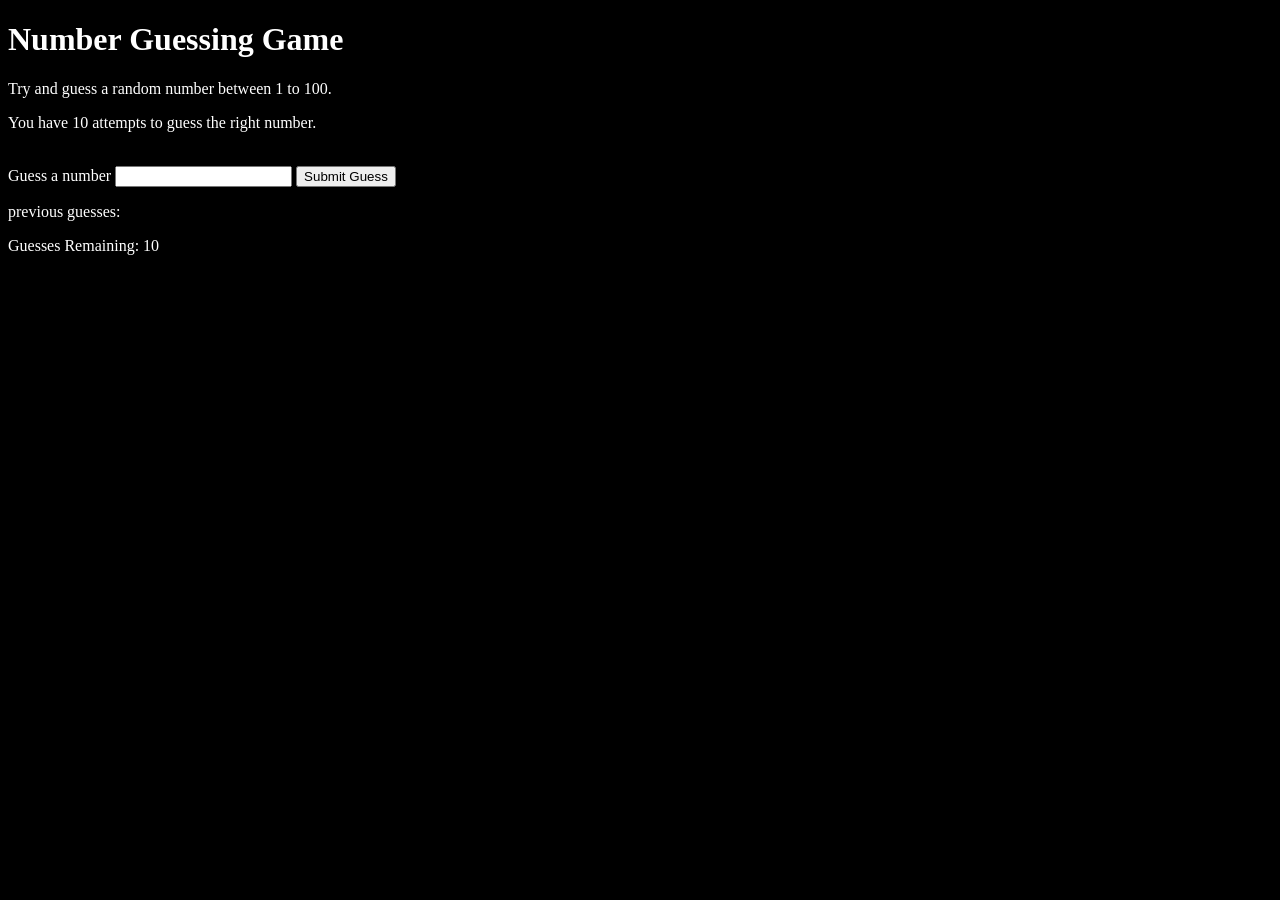
==== Guess_the_number_project_4/index.html @ 6056d413 "projects" ====
<!DOCTYPE html>
<html lang="en">
<head>
    <meta charset="UTF-8">
    <meta name="viewport" content="width=device-width, initial-scale=1.0">
    <title>Number Guessing Game</title>
    <link rel="stylesheet" href="style.css">
</head>
<body style="background-color: black; color:#fff;">

    <div id="wrapper">
        <h1>Number Guessing Game</h1>
        <p>Try and guess a random number between 1 to 100.</p>
        <p>You have 10 attempts to guess the right number.</p>
    </br>
    
    <from class="form">
        <label2 for="guessField" id="guess">Guess a number</label2>
        <input type="text" id="guessField" class="guessField">
        <input type="submit" id="subt" value="Submit Guess">
    </from>
    
    <div class=""resultParas>
        <p>previous guesses: <span class="guesses"></span></p>
        <p>Guesses Remaining: <span class="lastResult">10</span></p>
        <p class="lowOrHi"></p>
    </div>
    
    </div>

    <script src="script.js"></script>
    
</body>
</html>
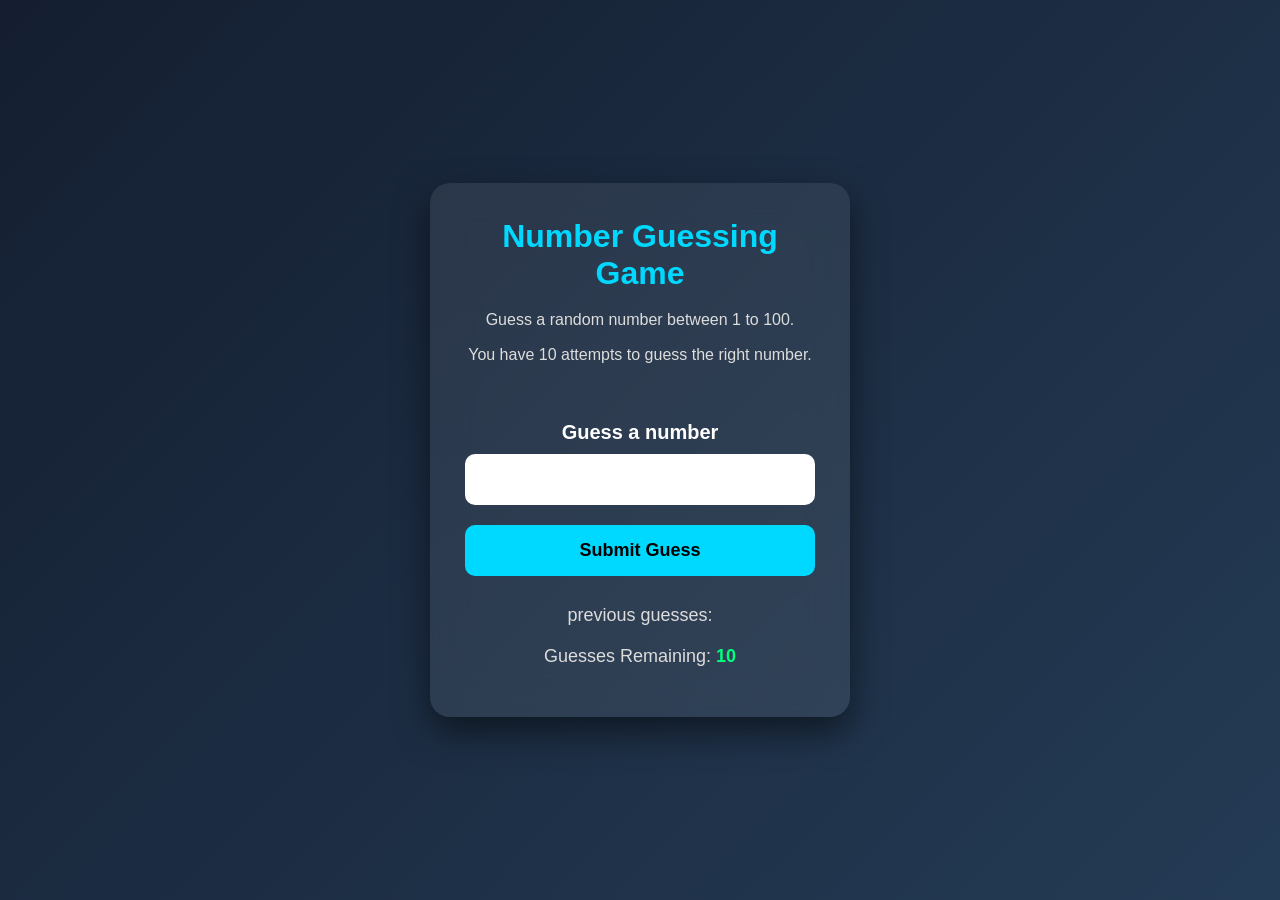
==== commit 136a8a0d: "guessing number game" ====
--- a/Guess_the_number_project_4/index.html
+++ b/Guess_the_number_project_4/index.html
@@ -8,19 +8,19 @@
 </head>
 <body style="background-color: black; color:#fff;">
 
-    <div id="wrapper">
+    <div class="wrapper">
         <h1>Number Guessing Game</h1>
-        <p>Try and guess a random number between 1 to 100.</p>
+        <p>Guess a random number between 1 to 100.</p>
         <p>You have 10 attempts to guess the right number.</p>
-    </br>
+    <br>
     
-    <from class="form">
-        <label2 for="guessField" id="guess">Guess a number</label2>
+    <form class="form">
+        <label for="guessField" id="guess">Guess a number</label>
         <input type="text" id="guessField" class="guessField">
         <input type="submit" id="subt" value="Submit Guess">
-    </from>
+    </form>
     
-    <div class=""resultParas>
+    <div class="resultParas">
         <p>previous guesses: <span class="guesses"></span></p>
         <p>Guesses Remaining: <span class="lastResult">10</span></p>
         <p class="lowOrHi"></p>
--- a/Guess_the_number_project_4/style.css
+++ b/Guess_the_number_project_4/style.css
@@ -0,0 +1,116 @@
+*{
+    margin: 0;
+    padding: 0;
+    box-sizing: border-box;
+    font-family: "Poppins", sans-serif;
+}
+
+body{
+    height: 100vh;
+    display: flex;
+    justify-content: center;
+    align-items: center;
+    background: linear-gradient(135deg,#141e30,#243b55);
+}
+
+.wrapper{
+    width: 420px;
+    padding: 35px;
+    border-radius: 20px;
+    background: rgba(255,255,255,0.08);
+    backdrop-filter: blur(20px);
+    box-shadow: 0 15px 35px rgba(0,0,0,.5);
+    text-align: center;
+    color: white;
+}
+
+.wrapper h1{
+    font-size: 32px;
+    margin-bottom: 15px;
+    color: #00d9ff;
+}
+
+.wrapper p{
+    margin: 10px 0;
+    color: #ddd;
+    line-height: 1.6;
+}
+
+label{
+    display: block;
+    margin-top: 25px;
+    margin-bottom: 10px;
+    font-size: 20px;
+    font-weight: 600;
+}
+
+.guessField{
+    width: 100%;
+    padding: 15px;
+    border-radius: 10px;
+    border: none;
+    outline: none;
+    font-size: 18px;
+    text-align: center;
+    margin-bottom: 20px;
+}
+
+#subt{
+    width: 100%;
+    padding: 15px;
+    border: none;
+    border-radius: 10px;
+    background: #00d9ff;
+    color: black;
+    font-size: 18px;
+    font-weight: bold;
+    cursor: pointer;
+    transition: .3s;
+}
+
+#subt:hover{
+    background: #00bcd4;
+    transform: scale(1.05);
+}
+
+.resultParas{
+    margin-top: 25px;
+}
+
+.resultParas p{
+    margin: 12px 0;
+    font-size: 18px;
+}
+
+.guesses{
+    color: #ffd700;
+    font-weight: bold;
+}
+
+.lastResult{
+    color: #00ff7f;
+    font-weight: bold;
+}
+
+.lowOrHi h2{
+    margin-top: 20px;
+    padding: 12px;
+    border-radius: 8px;
+    background: rgba(255,255,255,.12);
+    color: #fff;
+}
+
+.button h2{
+    margin-top: 20px;
+    padding: 14px;
+    background: #00d9ff;
+    color: black;
+    border-radius: 10px;
+    cursor: pointer;
+    transition: .3s;
+}
+
+.button h2:hover{
+    transform: scale(1.05);
+    background: #00bcd4;
+}
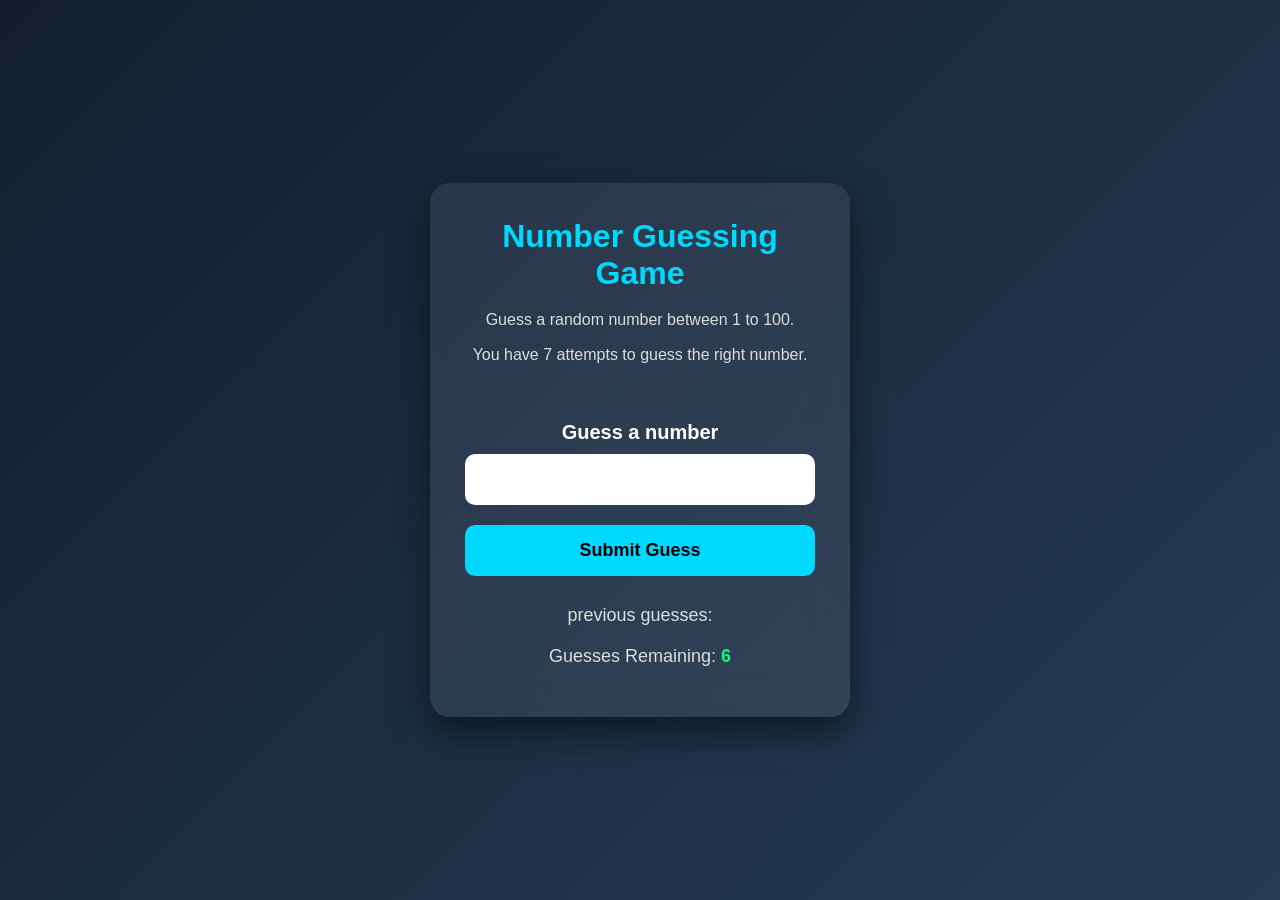
==== commit 2944cf37: "Digital Clock" ====
--- a/Guess_the_number_project_4/index.html
+++ b/Guess_the_number_project_4/index.html
@@ -6,12 +6,12 @@
     <title>Number Guessing Game</title>
     <link rel="stylesheet" href="style.css">
 </head>
-<body style="background-color: black; color:#fff;">
+<body style="background-color: rgb(0, 0, 0); color:#fff;">
 
     <div class="wrapper">
         <h1>Number Guessing Game</h1>
         <p>Guess a random number between 1 to 100.</p>
-        <p>You have 10 attempts to guess the right number.</p>
+        <p>You have 7 attempts to guess the right number.</p>
     <br>
     
     <form class="form">
@@ -22,7 +22,7 @@
     
     <div class="resultParas">
         <p>previous guesses: <span class="guesses"></span></p>
-        <p>Guesses Remaining: <span class="lastResult">10</span></p>
+        <p>Guesses Remaining: <span class="lastResult">6</span></p>
         <p class="lowOrHi"></p>
     </div>
     
--- a/Guess_the_number_project_4/style.css
+++ b/Guess_the_number_project_4/style.css
@@ -100,17 +100,14 @@
     color: #fff;
 }
 
-.button h2{
-    margin-top: 20px;
-    padding: 14px;
-    background: #00d9ff;
-    color: black;
-    border-radius: 10px;
-    cursor: pointer;
-    transition: .3s;
-}
 
-.button h2:hover{
-    transform: scale(1.05);
-    background: #00bcd4;
-}+
+/* const clock = document.getElementById('clock')
+// const clock = document.querySelector('#clcok')
+
+
+setInterval(function(){
+    let date = new Date()
+    // console.log(date.toLocaleString());
+    clock.innerHTML = date.toLocaleTimeString();
+}, 1000); */
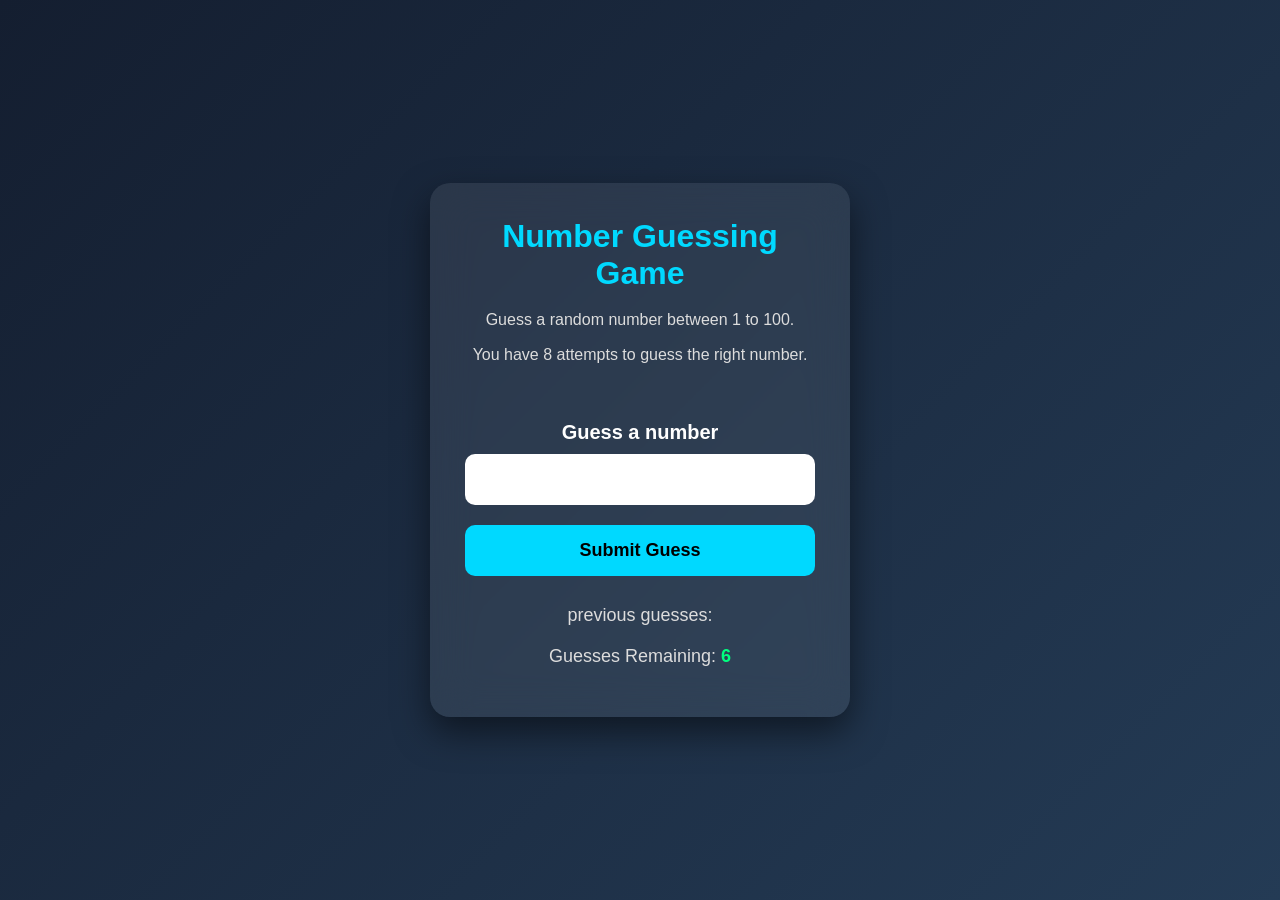
==== commit 6208bef5: "Number guessing Game" ====
--- a/Guess_the_number_project_4/index.html
+++ b/Guess_the_number_project_4/index.html
@@ -11,7 +11,7 @@
     <div class="wrapper">
         <h1>Number Guessing Game</h1>
         <p>Guess a random number between 1 to 100.</p>
-        <p>You have 7 attempts to guess the right number.</p>
+        <p>You have 8 attempts to guess the right number.</p>
     <br>
     
     <form class="form">
--- a/Guess_the_number_project_4/style.css
+++ b/Guess_the_number_project_4/style.css
@@ -102,12 +102,3 @@
 
 
 
-/* const clock = document.getElementById('clock')
-// const clock = document.querySelector('#clcok')
-
-
-setInterval(function(){
-    let date = new Date()
-    // console.log(date.toLocaleString());
-    clock.innerHTML = date.toLocaleTimeString();
-}, 1000); */
